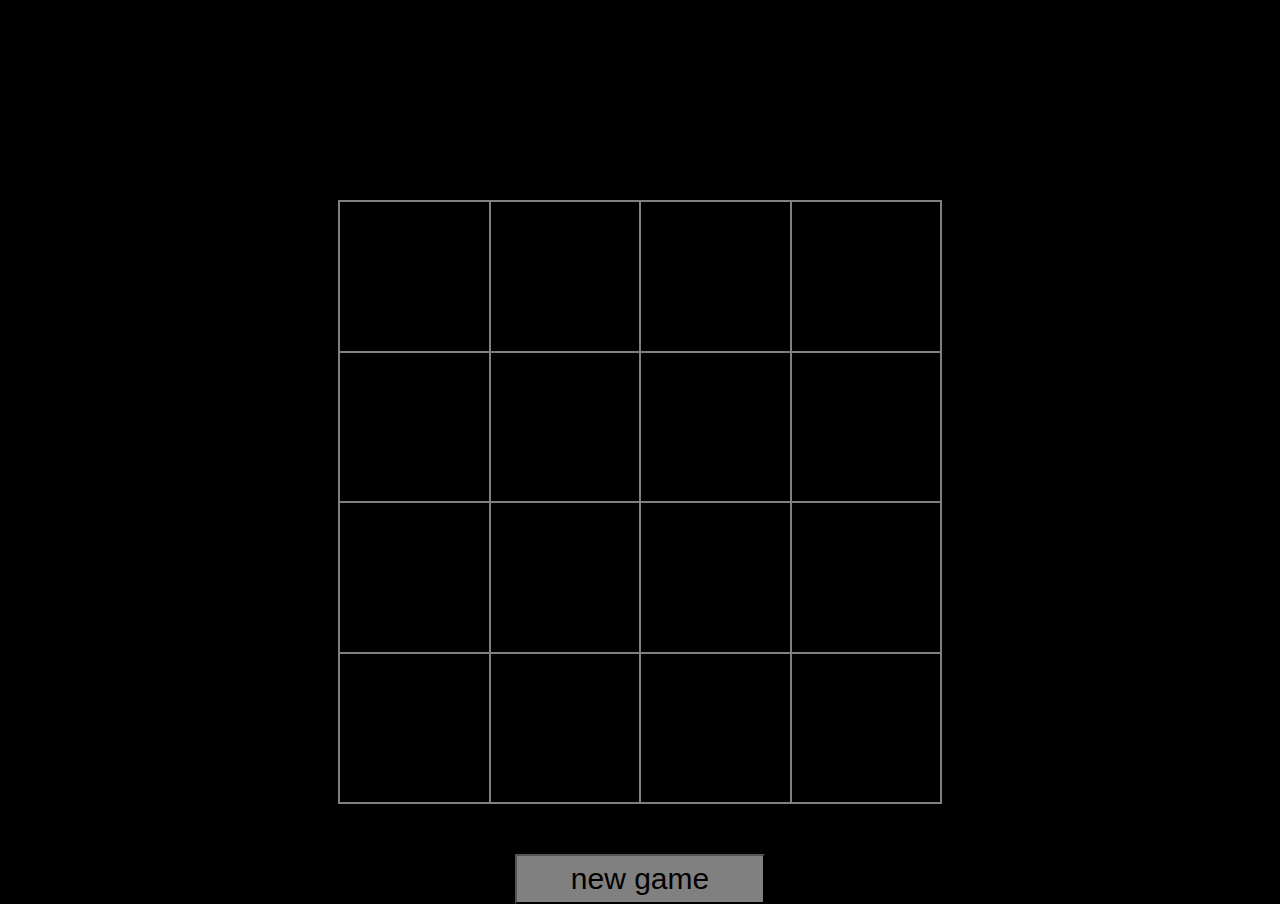
==== pyatnashki.html @ 29105595 "14.07.2021/1" ====
<!DOCTYPE html>
<html lang="en">
<head>
    <meta charset="UTF-8">
    <meta http-equiv="X-UA-Compatible" content="IE=edge">
    <meta name="viewport" content="width=device-width, initial-scale=1.0">
    <link rel="stylesheet" href="./pyatnashki.css">
    <title>pyatnashki</title>
</head>
<body class="body">
    <div class="game">
        <div class="game__user-win"></div>
        <div class="game__window">
            <div class="game__cell" id="0"></div>
            <div class="game__cell" id="1"></div>
            <div class="game__cell" id="2"></div>
            <div class="game__cell" id="3"></div>
            <div class="game__cell" id="4"></div>
            <div class="game__cell" id="5"></div>
            <div class="game__cell" id="6"></div>
            <div class="game__cell" id="7"></div>
            <div class="game__cell" id="8"></div>
            <div class="game__cell" id="9"></div>
            <div class="game__cell" id="10"></div>
            <div class="game__cell" id="11"></div>
            <div class="game__cell" id="12"></div>
            <div class="game__cell" id="13"></div>
            <div class="game__cell" id="14"></div>
            <div class="game__cell" id="15"></div>
        </div>
        <button class="game__reset-button">new game</button>
    </div>
</body>
<script src="./pyatnashki.js"></script>
</html>
---- pyatnashki.css ----
.body {
    background: black;
    margin: 0;
    display: flex;
    flex-direction: column;
    align-items: center;
    font-family: Arial, Helvetica, sans-serif;
    -moz-user-select: none;
    -ms-user-select: none;
    -o-user-select: none;
    -webkit-user-select: none;
}

.game {
    width: 600px;
    margin-top: 100px;
    display: flex;
    flex-direction: column;
    align-items: center;
}

.game__user-win {
    width: 250px;
    height: 50px;
    text-align: center;
    font-size: 50px;
    color: gray;
}

.game__window {
    width: 600px;
    height: 600px;
    margin: 50px 0;
    display: grid;
    grid-template-columns: repeat(4, 1fr);
    grid-template-rows: repeat(4, 1fr);
    grid-column-gap: 2px;
    grid-row-gap: 2px;
    border: solid gray 2px;
    background: gray;
}

.game__cell {
    color: grey;
    text-align: center;
    font-size: 120px;
    width: 100%;
    height: 100%;
    background: black;
}

.game__reset-button {
    width: 250px;
    height: 50px;
    font-size: 30px;
    background: gray;
}
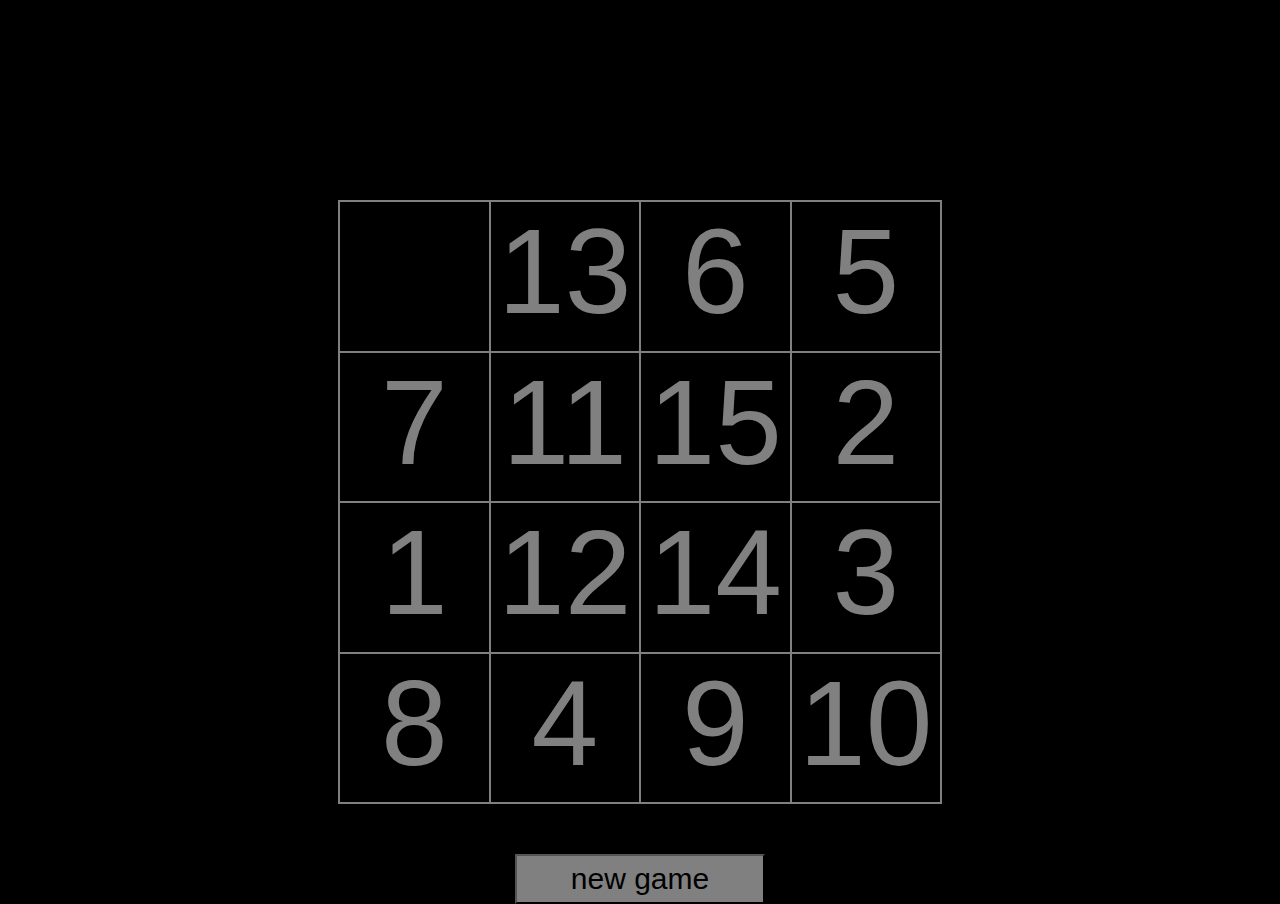
==== commit 936d77c4: "15.07.2021/1" ====
--- a/pyatnashki.html
+++ b/pyatnashki.html
@@ -11,22 +11,22 @@
     <div class="game">
         <div class="game__user-win"></div>
         <div class="game__window">
-            <div class="game__cell" id="0"></div>
-            <div class="game__cell" id="1"></div>
-            <div class="game__cell" id="2"></div>
-            <div class="game__cell" id="3"></div>
-            <div class="game__cell" id="4"></div>
-            <div class="game__cell" id="5"></div>
-            <div class="game__cell" id="6"></div>
-            <div class="game__cell" id="7"></div>
-            <div class="game__cell" id="8"></div>
-            <div class="game__cell" id="9"></div>
-            <div class="game__cell" id="10"></div>
-            <div class="game__cell" id="11"></div>
-            <div class="game__cell" id="12"></div>
-            <div class="game__cell" id="13"></div>
-            <div class="game__cell" id="14"></div>
-            <div class="game__cell" id="15"></div>
+            <div class="game__cell"></div>
+            <div class="game__cell"></div>
+            <div class="game__cell"></div>
+            <div class="game__cell"></div>
+            <div class="game__cell"></div>
+            <div class="game__cell"></div>
+            <div class="game__cell"></div>
+            <div class="game__cell"></div>
+            <div class="game__cell"></div>
+            <div class="game__cell"></div>
+            <div class="game__cell"></div>
+            <div class="game__cell"></div>
+            <div class="game__cell"></div>
+            <div class="game__cell"></div>
+            <div class="game__cell"></div>
+            <div class="game__cell"></div>
         </div>
         <button class="game__reset-button">new game</button>
     </div>
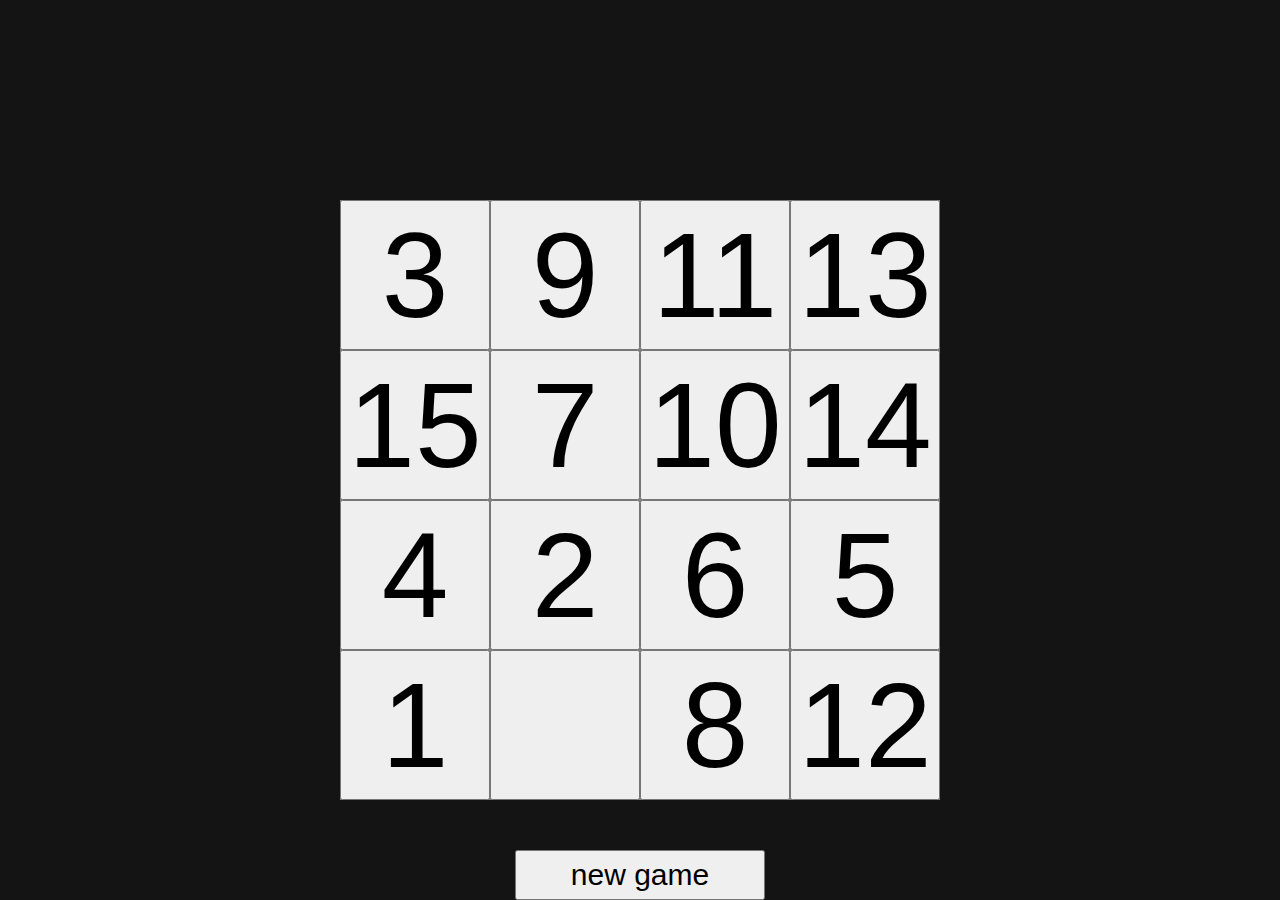
==== commit c1cf139a: "15.07.2021/1" ====
--- a/pyatnashki.html
+++ b/pyatnashki.html
@@ -11,22 +11,22 @@
     <div class="game">
         <div class="game__user-win"></div>
         <div class="game__window">
-            <div class="game__cell"></div>
-            <div class="game__cell"></div>
-            <div class="game__cell"></div>
-            <div class="game__cell"></div>
-            <div class="game__cell"></div>
-            <div class="game__cell"></div>
-            <div class="game__cell"></div>
-            <div class="game__cell"></div>
-            <div class="game__cell"></div>
-            <div class="game__cell"></div>
-            <div class="game__cell"></div>
-            <div class="game__cell"></div>
-            <div class="game__cell"></div>
-            <div class="game__cell"></div>
-            <div class="game__cell"></div>
-            <div class="game__cell"></div>
+            <button class="game__cell"></button>
+            <button class="game__cell"></button>
+            <button class="game__cell"></button>
+            <button class="game__cell"></button>
+            <button class="game__cell"></button>
+            <button class="game__cell"></button>
+            <button class="game__cell"></button>
+            <button class="game__cell"></button>
+            <button class="game__cell"></button>
+            <button class="game__cell"></button>
+            <button class="game__cell"></button>
+            <button class="game__cell"></button>
+            <button class="game__cell"></button>
+            <button class="game__cell"></button>
+            <button class="game__cell"></button>
+            <button class="game__cell"></button>
         </div>
         <button class="game__reset-button">new game</button>
     </div>
--- a/pyatnashki.css
+++ b/pyatnashki.css
@@ -1,5 +1,5 @@
 .body {
-    background: black;
+    background: rgb(20, 20, 20);
     margin: 0;
     display: flex;
     flex-direction: column;
@@ -34,24 +34,18 @@
     display: grid;
     grid-template-columns: repeat(4, 1fr);
     grid-template-rows: repeat(4, 1fr);
-    grid-column-gap: 2px;
-    grid-row-gap: 2px;
-    border: solid gray 2px;
     background: gray;
 }
 
 .game__cell {
-    color: grey;
     text-align: center;
     font-size: 120px;
     width: 100%;
     height: 100%;
-    background: black;
 }
 
 .game__reset-button {
     width: 250px;
     height: 50px;
     font-size: 30px;
-    background: gray;
 }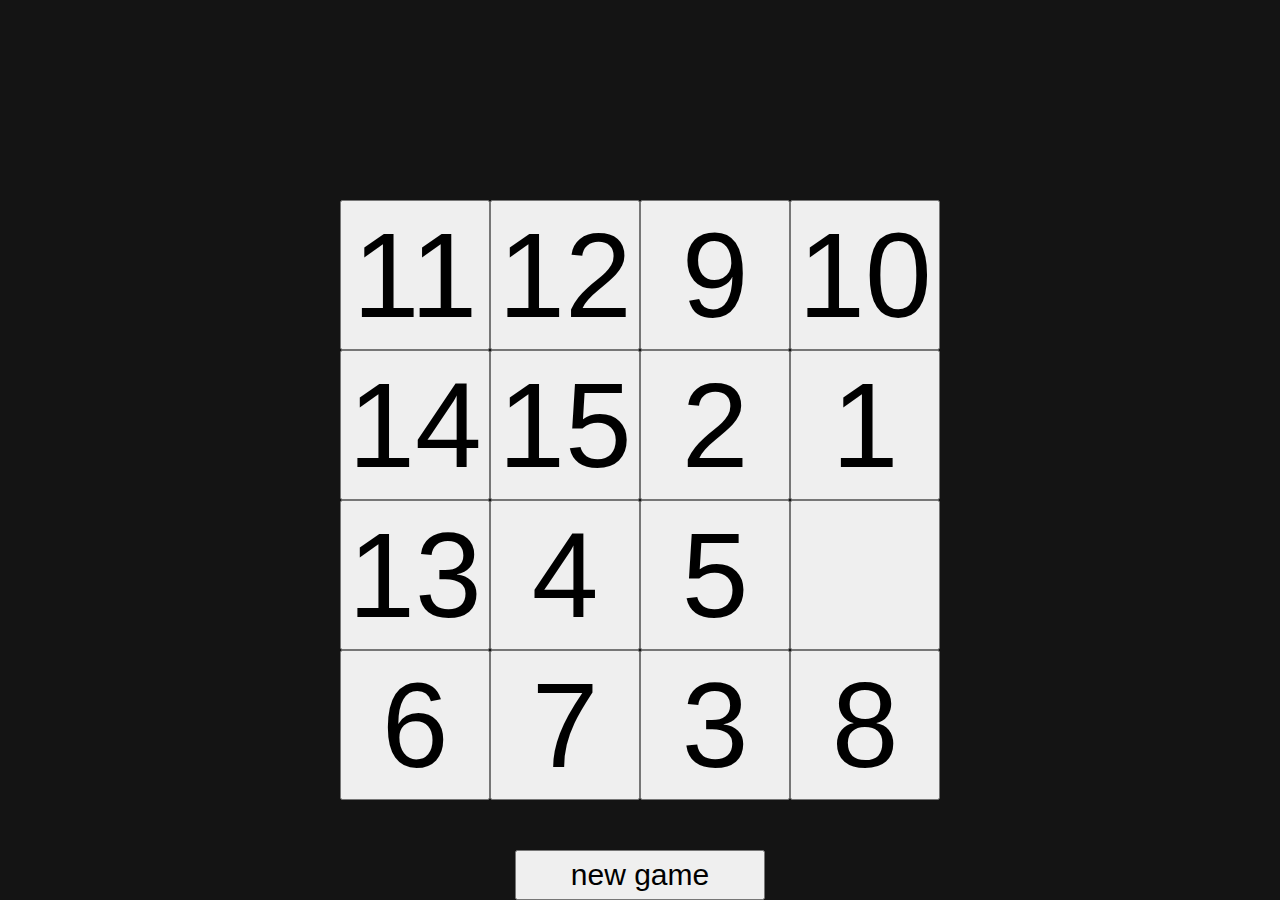
==== commit 43b721b2: "15.07.2021/3" ====
--- a/pyatnashki.html
+++ b/pyatnashki.html
@@ -5,7 +5,7 @@
     <meta http-equiv="X-UA-Compatible" content="IE=edge">
     <meta name="viewport" content="width=device-width, initial-scale=1.0">
     <link rel="stylesheet" href="./pyatnashki.css">
-    <title>pyatnashki</title>
+    <title>PYATNASHKI</title>
 </head>
 <body class="body">
     <div class="game">
--- a/pyatnashki.css
+++ b/pyatnashki.css
@@ -1,14 +1,10 @@
 .body {
-    background: rgb(20, 20, 20);
     margin: 0;
     display: flex;
     flex-direction: column;
     align-items: center;
     font-family: Arial, Helvetica, sans-serif;
-    -moz-user-select: none;
-    -ms-user-select: none;
-    -o-user-select: none;
-    -webkit-user-select: none;
+    background: rgb(20, 20, 20);
 }
 
 .game {
@@ -20,11 +16,12 @@
 }
 
 .game__user-win {
-    width: 250px;
+    min-width: 250px;
     height: 50px;
     text-align: center;
     font-size: 50px;
-    color: gray;
+    color: white;
+
 }
 
 .game__window {
@@ -34,7 +31,6 @@
     display: grid;
     grid-template-columns: repeat(4, 1fr);
     grid-template-rows: repeat(4, 1fr);
-    background: gray;
 }
 
 .game__cell {
